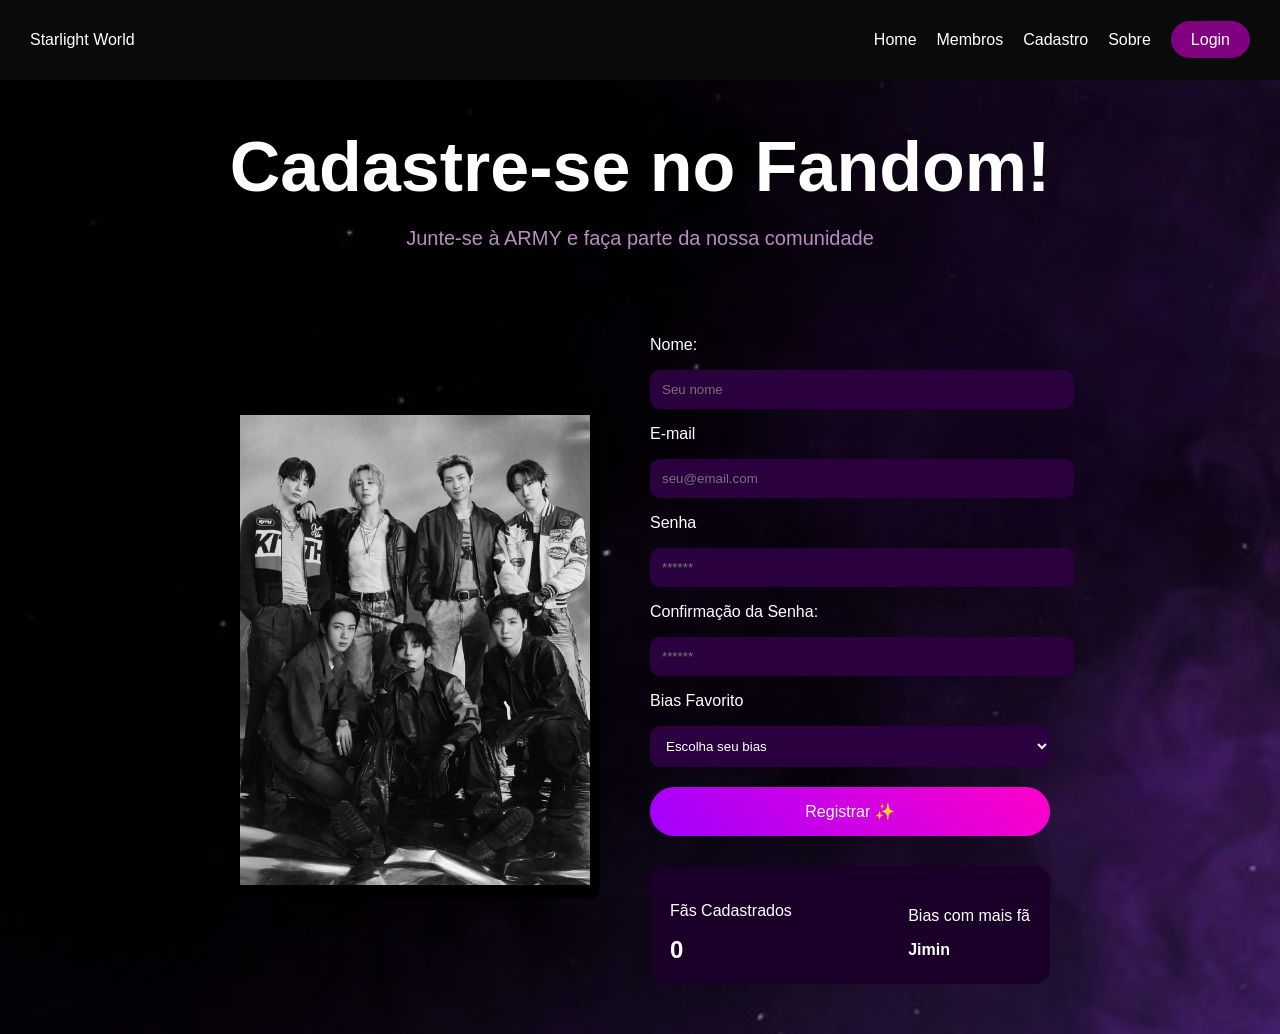
==== public/cadastro.html @ 80139009 "meu projeto" ====
<!DOCTYPE html>
<html lang="pt-br">

<head>
  <meta charset="UTF-8" />
  <meta http-equiv="X-UA-Compatible" content="IE=edge" /> <!-- nao sei nao e igual-->
  <meta name="viewport" content="width=device-width, initial-scale=1.0" />

 <title>Cadastro</title>
 <link rel="stylesheet" href="css/estilo.css">
<script src="./js/sessao.js"></script>
</head>
<body class="cadastro">
   <!--Navbar-->
      <header class="cabecalho">
    <div class="navbar">

    <div class="logo">Starlight World</div>

    <ul class="menu">
      <li><a href="index.html">Home</a></li>
      <li><a href="index.html#membros">Membros</a></li>
      <li><a href="cadastro.html">Cadastro</a></li>
      <li><a href="index.html#sobre">Sobre</a></li>
      <li><a href="login.html" class="login">Login</a></li>
    </ul>
      </div>
</header>


  <!--Titulo-->
<div class="titulo">
  <h1>Cadastre-se no Fandom!</h1>
  <p>Junte-se à ARMY e faça parte da nossa comunidade</p>
</div>

 <!-- imagem -->
<div class="container">
    <div class="card roxa2">
  <div class="Cadastro-img">
    <img src="assets/img/cadastro.jpeg">
  </div>
  </div>

 <!-- Formulario -->
  <div class="formulario"> 

            <p>Nome:</p>
            <input type="text" id="input_nome" placeholder="Seu nome">
          
            <p>E-mail</p>
            <input type="email" id="input_email" placeholder="seu@email.com">

            <p>Senha</p>
            <input type="password" id="input_senha" placeholder="******">

            <p>Confirmação da Senha:</p>
            <input id="confirmacao_senha_input" type="password" placeholder="******" />
          
            
          <p>Bias Favorito</p>
          <select id="select_bias">
          <option>Escolha seu bias</option>
          <option>Jungkook</option>
          <option>V</option>
          <option>Jimin</option>
          <option>RM</option>
          <option>J-Hope</option>
          <option>Jin</option>
          <option>Suga</option>
          </select>


          <button onclick="registrar()">Registrar ✨</button>

        
        <!-- Card  -->
    <div class="info-box">
      <div>
        <p>Fãs Cadastrados</p>
        <h2 id="total_fas">0</h2>
      </div>

        <div id="div_erros_login"></div>

    
 <div class="box-bias">
        
        <div>
          <p>Bias com mais fã</p>
          <strong id="bias_fas">Jimin</strong>
       </div>
      </div>
    </div>

  </div>
</div>
</body></html>
<script>

  // Array para armazenar empresas cadastradas para validação de código de ativação 
  let listaCadastradas = [];

  function registrar() {
    // aguardar();

    //Recupere o valor da nova input pelo nome do id
    // Agora vá para o método fetch logo abaixo
    var nomeVar = input_nome.value;
    var emailVar = input_email.value;
    var senhaVar =  input_senha.value;
    var confirmacaoSenhaVar = confirmacao_senha_input.value;
    var bias = select_bias.value;
    

    // Verificando se há algum campo em branco
    if (
      nomeVar == "" ||
      emailVar == "" ||
      senhaVar == "" ||
      confirmacaoSenhaVar == "" ||
      bias == "Escolha seu bias"
    ) { alert("Preencha todos os campos!");
        return false;
      }


 /*verifica se a email @ e .com*/
    if (!emailVar.includes("@")){
      alert("Digite um e-mail válido! Falta o @");
       return false;
    }if ( !emailVar.includes(".com")){
      alert("Digite um e-mail válido! Falta o .com");
       return false;
    }

 /*verifica se esta com 8 caracteres e letrs maiúcula*/
    if (senhaVar.length < 8) {
        alert("A senha precisa ter pelo menos 8 caracteres!");
        return false;
    }
    if(senhaVar == senhaVar.toLowerCase()){
      alert("A senha precisa ter pelo menos uma letra maiúscula!");
       return false;
    }

    /*verifica se a senha tem numeros*/
    let numero =[0,1,2,3,4,5,6,7,8,9];
    let temnumero =false;
    for (let i = 0; i < numero.length; i++){
      if(senhaVar.includes(numero[i])){
        temnumero = true
        break
      }
    } if (!temnumero){
      alert("A senha precisa ter pelo menos um número");
       return false;
    }
    
     if(senhaVar != confirmacaoSenhaVar){
      alert("As senhas não são iguais");
      return false;
     }

        
/*coloca na lista de cadastro*/
      let usuario = {
        nomeVar: nomeVar,
        emailVar: emailVar,
        senhaVar: senhaVar,
        bias: bias };

     listaCadastradas.push(usuario);
     total_fas.innerHTML = listaCadastradas.length;


     let contBias = {
      Jungkook: 0,
    V: 0,
    Jimin: 0,
    RM: 0,
    "J-Hope": 0,
    Jin: 0,
    Suga: 0
};
for (let i = 0; i < listaCadastradas.length; i++) {

    let biasUsuario = listaCadastradas[i].bias;

    contBias[biasUsuario]++;

}

let maior = 0;
let favorito = "";

if (contBias["Jungkook"] > maior) {
    maior = contBias["Jungkook"];
    favorito = "Jungkook";
}

if (contBias["V"] > maior) {
    maior = contBias["V"];
    favorito = "V";
}

if (contBias["Jimin"] > maior) {
    maior = contBias["Jimin"];
    favorito = "Jimin";
}

if (contBias["RM"] > maior) {
    maior = contBias["RM"];
    favorito = "RM";
}

if (contBias["J-Hope"] > maior) {
    maior = contBias["J-Hope"];
    favorito = "J-Hope";
}

if (contBias["Jin"] > maior) {
    maior = contBias["Jin"];
    favorito = "Jin";
}

if (contBias["Suga"] > maior) {
    maior = contBias["Suga"];
    favorito = "Suga";
}

bias_fas.innerHTML = favorito;
     


    // Enviando o valor da nova input
    fetch("/usuarios/cadastrar", {
      method: "POST",
      headers: {
        "Content-Type": "application/json",
      },
      body: JSON.stringify({
        // crie um atributo que recebe o valor recuperado aqui
        // Agora vá para o arquivo routes/usuario.js
        nomeServer: nomeVar,
        emailServer: emailVar,
        senhaServer: senhaVar,
        biasServer: bias
      }),
    })
      .then(res => {
        if (res.ok) {
         alert("Cadastro realizado com sucesso!");
          setTimeout(() => {
            window.location = "index.html";
          }, "2000");

        } else {
          throw "Erro no cadastro!";
        }
      })
      .catch(err => {
        console.log(err);
        
      });

    return false;
  }
  </script>
---- public/css/estilo.css ----
body{
    margin: 0;
    font-family: Arial;
    background-color: black;
    color: white;
}

/* Navbar */
.navbar {
    display: flex;
    justify-content: space-between;
    align-items: center;
    padding: 15px 30px;
    background: #0a0a0a;
}
.menu {
    display: flex;  /* cabecalho - home -ect */
    list-style: none;
    gap: 20px;
}
.menu a {
    color: white;
    text-decoration: none;
}
.login {
    background: purple; /* Botao de login */
    padding: 10px 20px;
    border-radius: 20px;
}

/* Hero */
.hero {
    height: 105vh;
    display: flex;
    align-items: center;
    justify-content: center;
    text-align: center;
    background: url('../assets/img/fundo2.jpg') no-repeat center/cover;
    background-size: cover;
}

/*Titulo*/
.hero h1 {
    font-size: 150px;
 margin: 10px 0;
}
.topo {
    font-size: 25px;   /*Em Cima Explore*/
    margin-bottom: 5px;
    color: #ccc;
}
.descricao {
    font-size: 35px;  /*Em Baixo Bem-vindo*/
    margin-top: 5px;
    margin-bottom: 15px;
}


.M {
    background: purple; /*botao conheça*/
    padding: 18px 40px;
    border-radius: 20px;
    display: inline-block;
    margin-top: 20px;
    color: white;
    text-decoration: none;
}


/* Sobre */
.sobre {
    display: flex;
    align-items: center;
    justify-content: center;
    margin: 100px auto;
    gap: 60px;
}
.sobre h1 {
 font-size: 60px; /*Titulo do Sobre */
}
.sobre p {
 font-size: 23px;  /*Texto do sobre */
}
.sobre img {
    width: 500px;
    border-radius: 10px; /*imagem do sobre */ 
}
.info {
    display: flex;   /*Em baixo do texto */   
    gap: 60px;
    margin-top: 30px;
}
.info h2 {
    color: #b026ff;
    font-size: 70px;
    margin: 0;
}
.info span {
    font-size: 22px;
    color: #aaa;
}
.info div {
    display: flex;
    flex-direction: column;
    align-items: flex-start;
}


/*Membros*/

.membros {
    padding: 50px;
    background: #0a0a0a;
    color: white;
}
.membros h1 {
    font-size: 50px; /*Titulo do membros*/
}
.icone {
    width: 20px; /* icon do lado do conheça */
    height: 20px;
}
.conheca {
    color: #b026ff;
    font-style: italic;
     font-size: 20px
}
.grid {
    display: grid;
    grid-template-columns: repeat(3, 1fr);
    gap: 25px;
    margin-top: 30px;
}
.card {
    background: black;
    padding: 10px;
    border-radius: 10px;
     width: 350px;
    position: relative;
    text-align: left;
}
.card img {
    width: 100%;
 
}
.card h3 {
    font-size: 40px;  /*Nome dos meninos*/
    margin: 10px;
}
.card p {
    font-size: 17px; /*caregoria deles*/
    color: #ccc;
}

/* Cores das Bordas */
.vermelho { border: 20px solid red; }
.amarelo { border: 20px solid orange; }
.verde { border: 20px solid lime; }
.azul { border: 20px solid deepskyblue; }
.lilas { border: 20px solid violet; }
.rosa { border: 20px solid hotpink; }
.roxo { border: 20px solid purple; }



/*Cadastro*/

body.cadastro {
  background: url('../assets/img/Fundo112.png') no-repeat center/cover;
    background-size: cover;
}

/*Titulo*/
.titulo {
    text-align: center;
    margin-top: 40px;
}
.titulo h1 {
    font-size: 70px;
    margin-bottom: 10px;
    color: white;
}
.titulo p {
    font-size: 20px;
    color: #b88ec0;
}

.roxo2 { border: 30px solid red; }

/* Container */
.container {
    display: flex;
    justify-content: center;
    align-items: center;
    gap: 50px;
    padding: 50px;
}

/* Imagem do lado do cadastro */
.lado-img img {
    width: 500px;
    border-radius: 20px;
    filter: brightness(0.8);
}

/* Fromulario */
.formulario {
    width: 400px;
}

.formulario label {
    display: block;
    margin-top: 15px;
    margin-bottom: 5px;
}

.formulario input,
.formulario select {
    width: 100%;
    padding: 12px;
    border-radius: 10px;
    border: none;
    background: #2a003f;
    color: white;
}

/* Botão */
.formulario button {
    width: 100%;
    margin-top: 20px;
    padding: 15px;
    border-radius: 25px;
    border: none;
    background: linear-gradient(45deg, #a100ff, #ff00c8);
    color: white;
    font-size: 16px;
    cursor: pointer;
}

/* Card em baixo */
.info-box {
    margin-top: 30px;
    padding: 20px;
    background: #1a0028;
    border-radius: 15px;
    display: flex;
    justify-content: space-between;
}

.info-box h2 {
    margin: 0;
}

.box-bias {
    display: flex;
    align-items: center;
    gap: 10px;
}
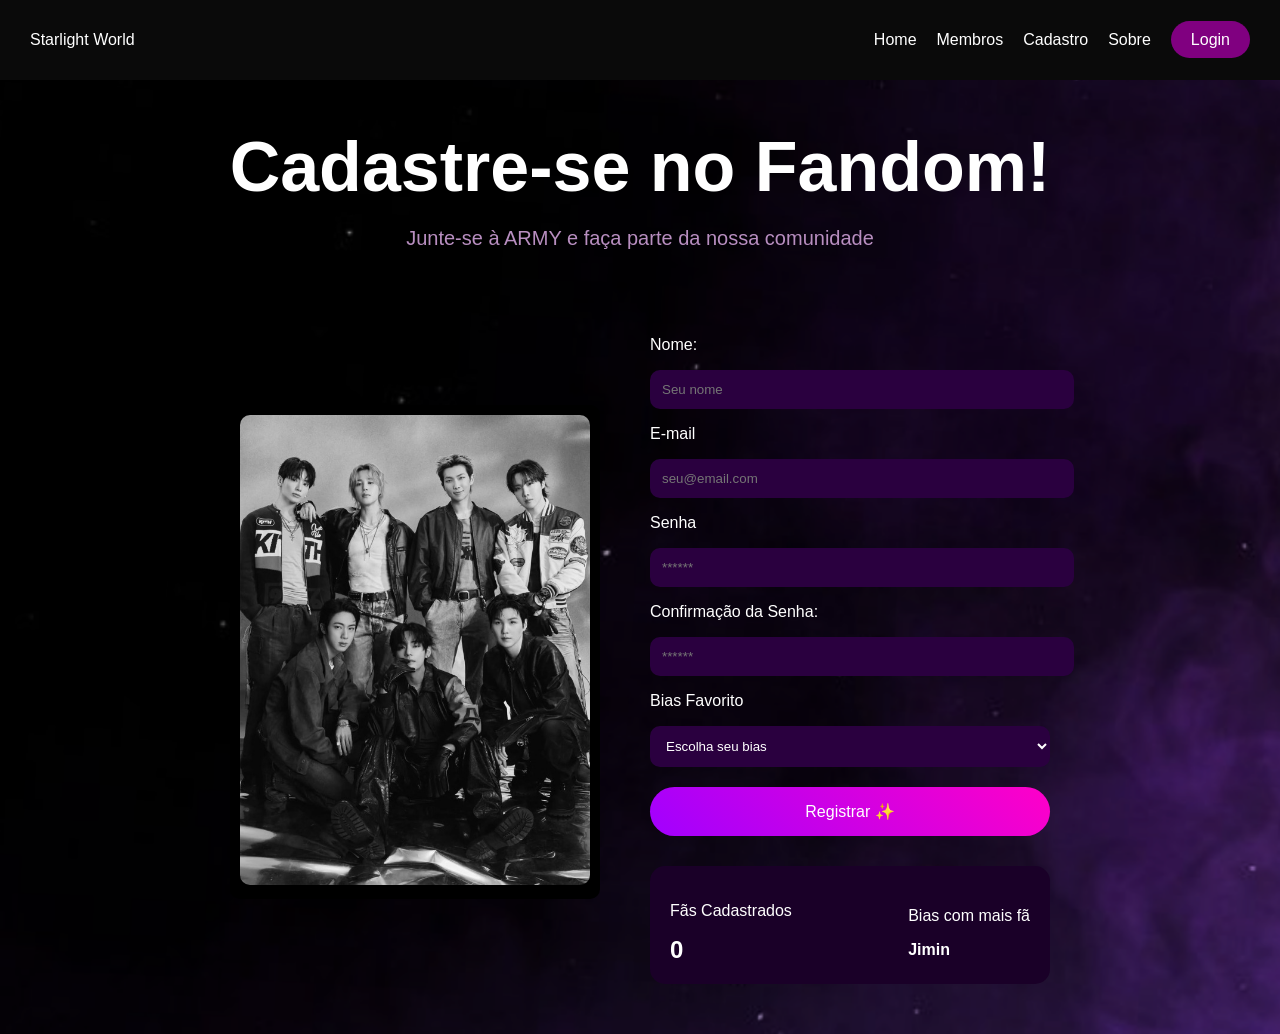
==== commit b3ff52ef: "web-data-viz funcionando" ====
--- a/public/cadastro.html
+++ b/public/cadastro.html
@@ -252,7 +252,7 @@
         if (res.ok) {
          alert("Cadastro realizado com sucesso!");
           setTimeout(() => {
-            window.location = "index.html";
+            window.location = "login.html";
           }, "2000");
 
         } else {
--- a/public/css/estilo.css
+++ b/public/css/estilo.css
@@ -197,10 +197,15 @@
 }
 
 /* Imagem do lado do cadastro */
-.lado-img img {
-    width: 500px;
-    border-radius: 20px;
-    filter: brightness(0.8);
+.card .roxa2 {
+    width: 450px;
+    height: 650px;
+}
+.Cadastro-img img{
+ width: 100%;
+    height: 100%;
+    object-fit: cover;
+    border-radius: 10px;
 }
 
 /* Fromulario */
